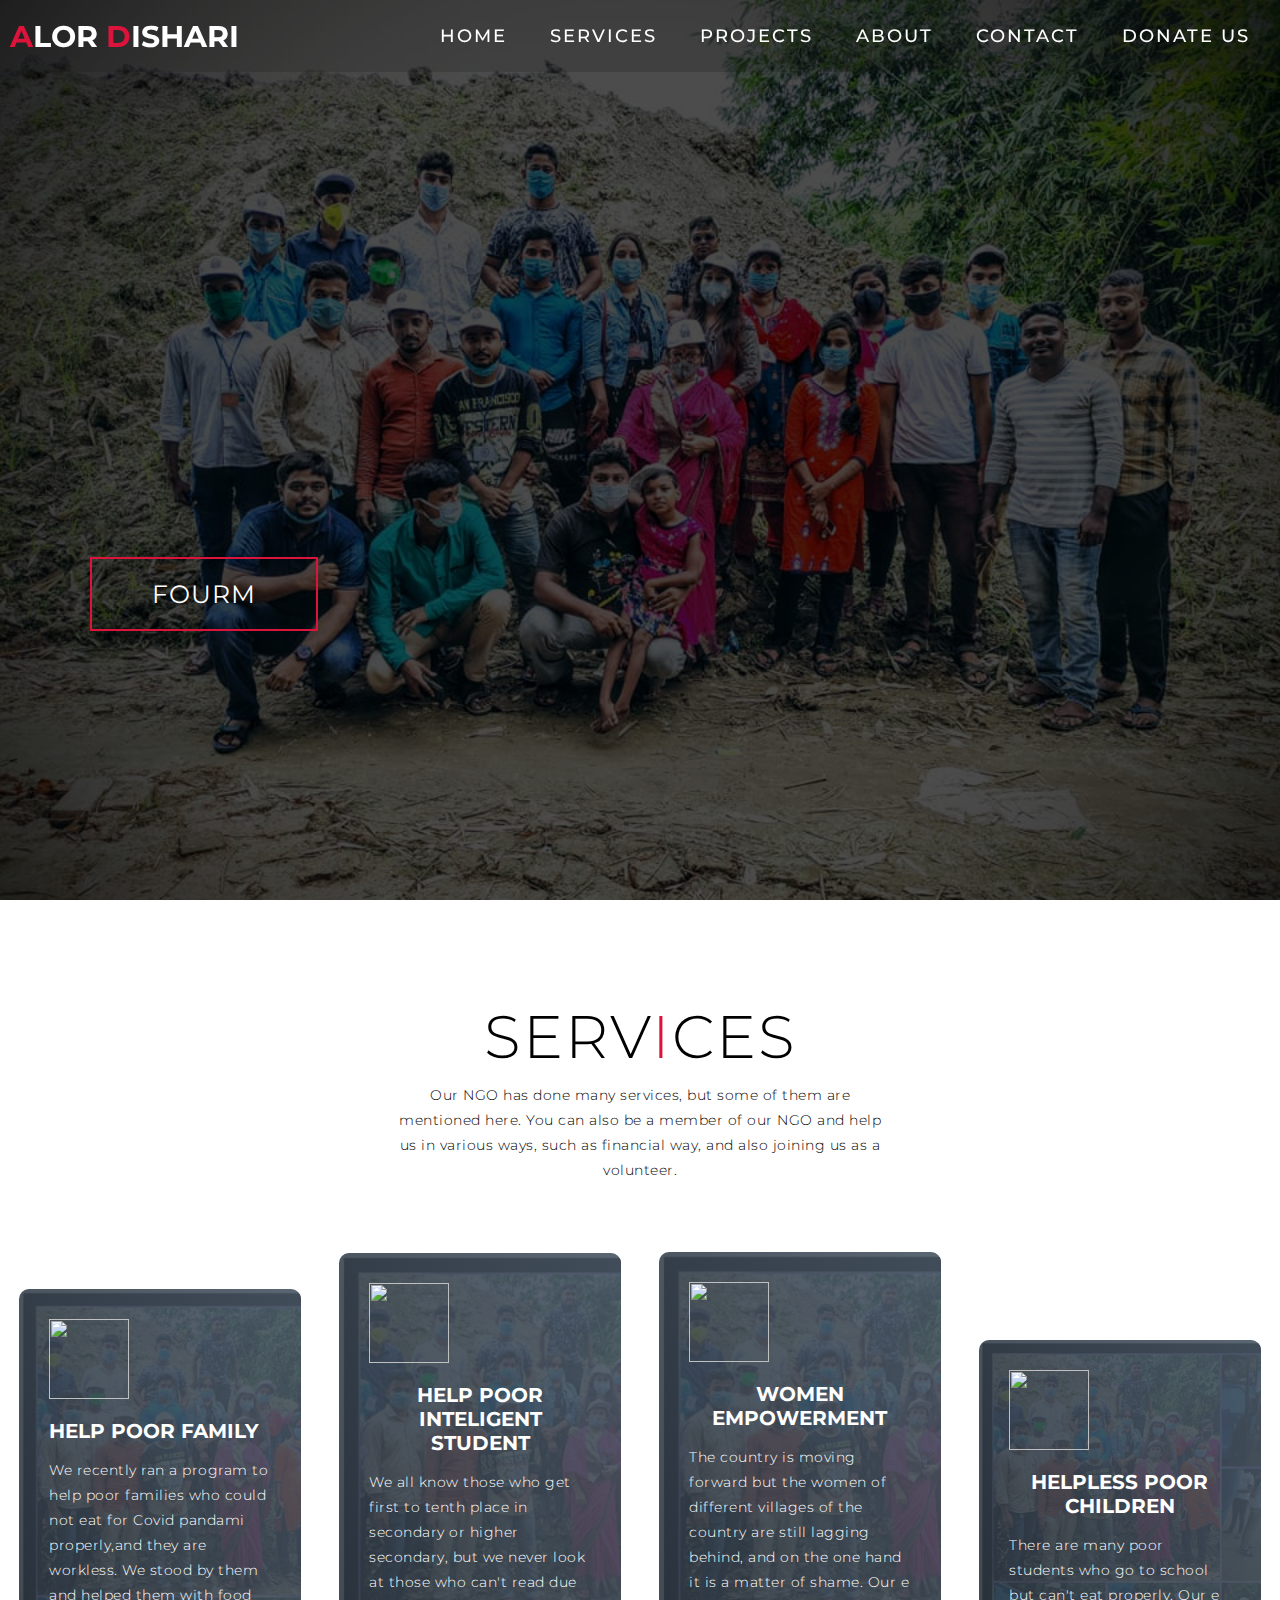
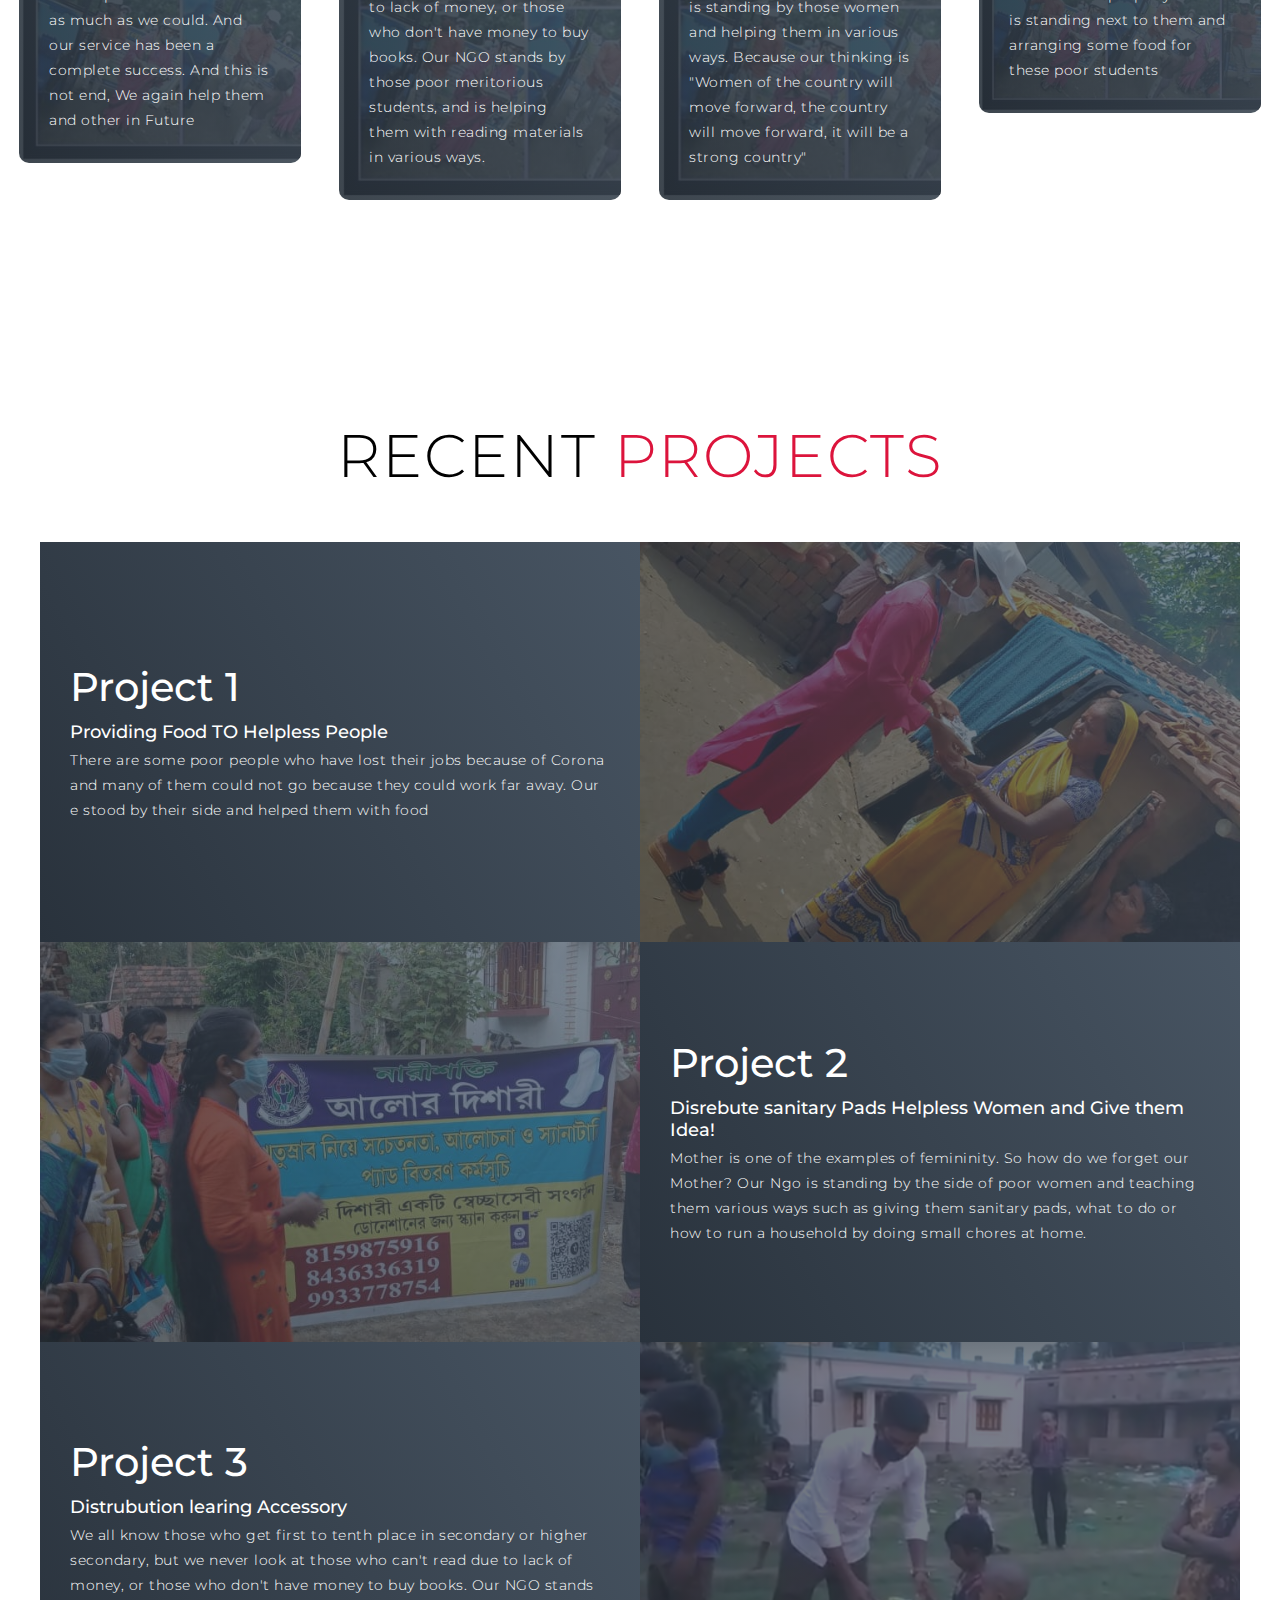
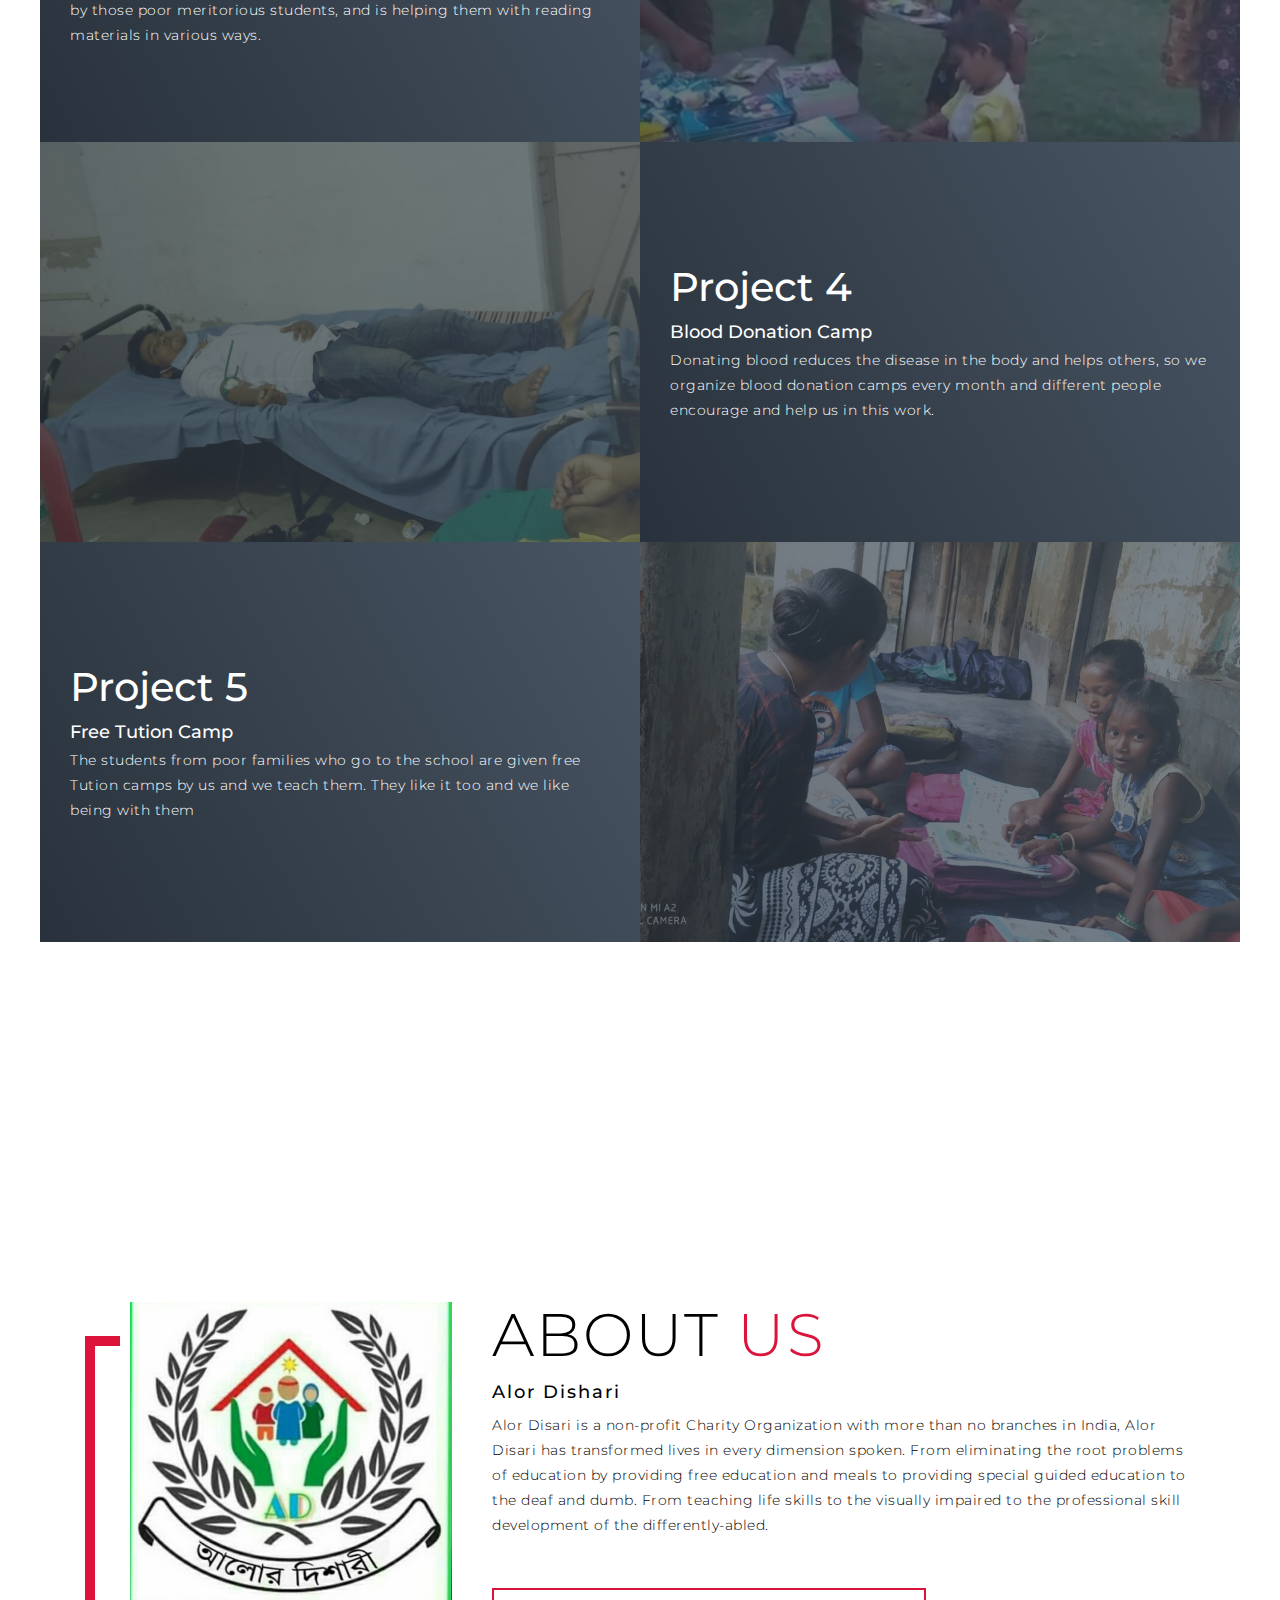
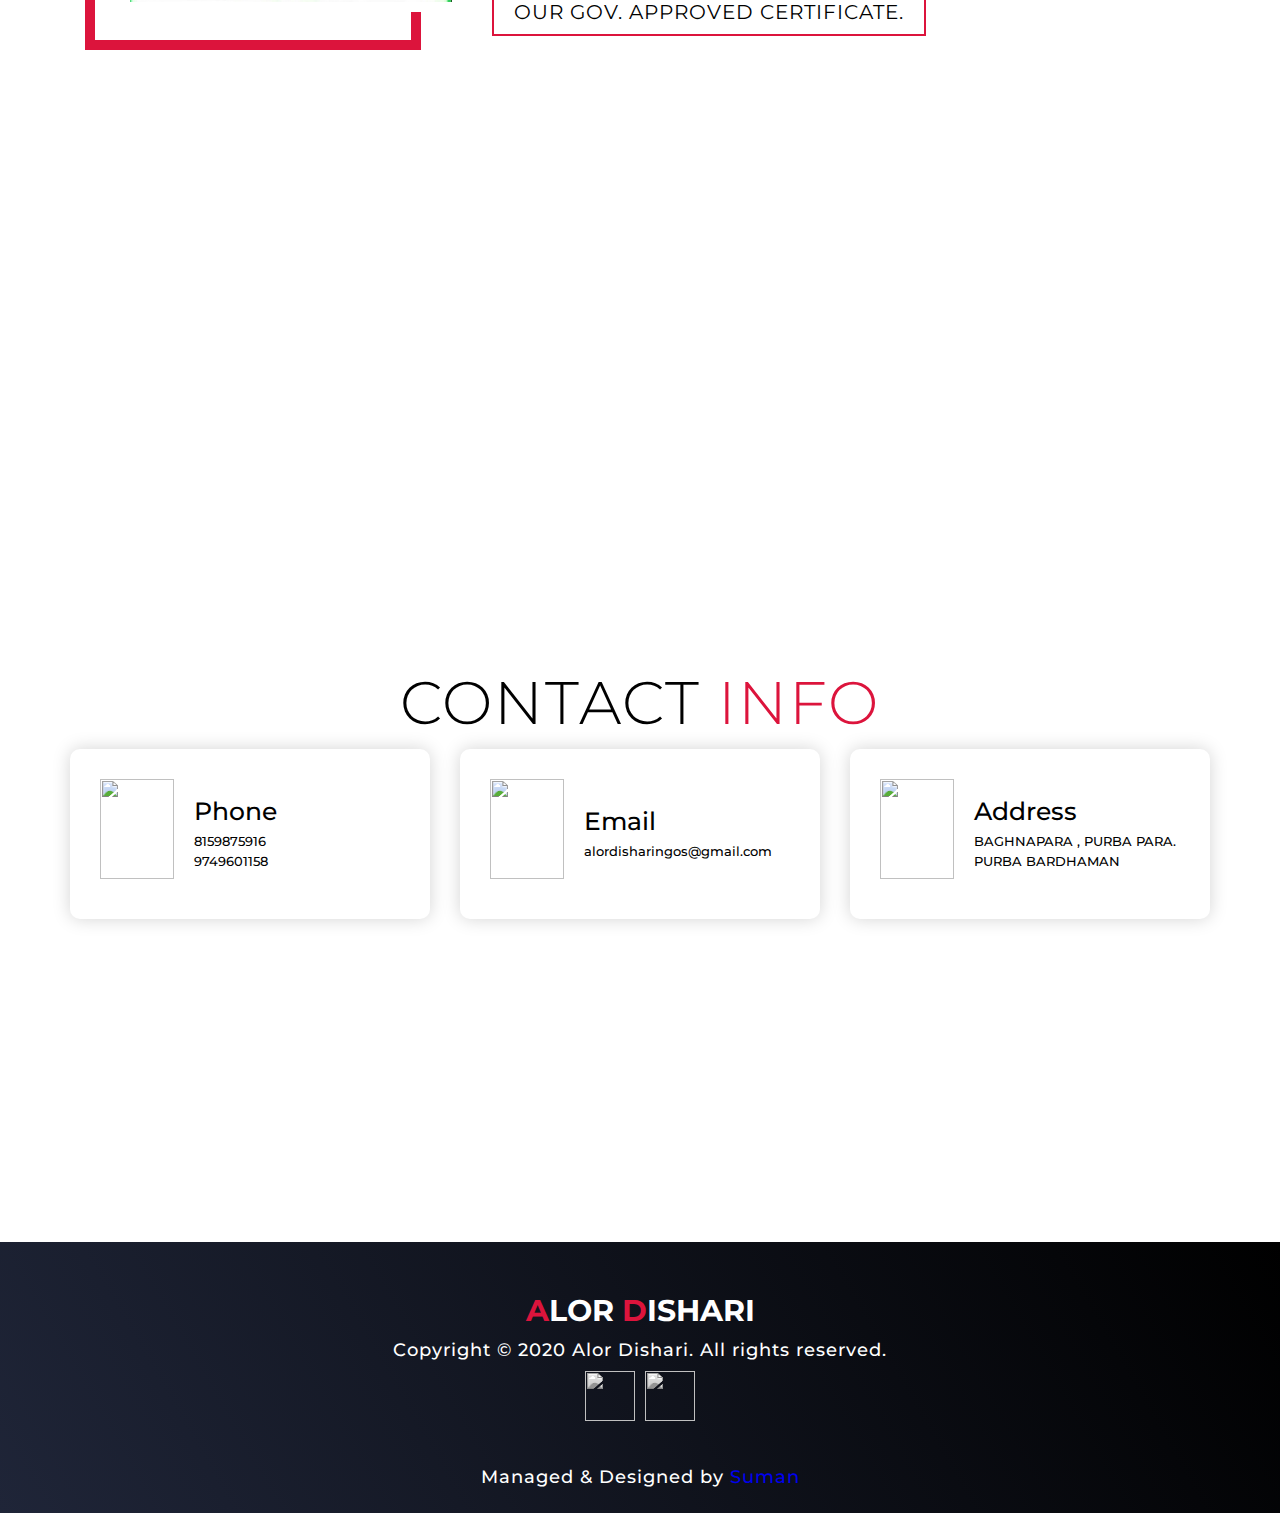
==== index.html @ 6a5d79c9 "Add files via upload" ====
<!DOCTYPE html>
<html lang="en">

<head>
  <meta charset="UTF-8">
  <meta name="viewport" content="width=device-width, initial-scale=1.0">
  <link rel="stylesheet" href="style.css">
  <title>আলোর দিশারী</title>
</head>

<body>
  <!-- Header -->
  <section id="header">
    <div class="header container">
      <div class="nav-bar">
        <div class="brand">
          <a href="#hero">
            <h1><span>A</span>lor <span>D</span>ishari</h1>
          </a>
        </div>
        <div class="nav-list">
          <div class="hamburger">
            <div class="bar"></div>
          </div>
          <ul>
            <li><a href="#hero" data-after="Home">Home</a></li>
            <li><a href="#services" data-after="Service">Services</a></li>
            <li><a href="#projects" data-after="Projects">Projects</a></li>
            <li><a href="#about" data-after="About">About</a></li>
            <li><a href="#contact" data-after="Contact">Contact</a></li>
            <li><a href="donate.html" data-after="donate">Donate Us</a></li>
          </ul>
        </div>
      </div>
    </div>
  </section>
  <!-- End Header -->


  <!-- Hero Section  -->
  <section id="hero">
    <div class="hero container">
      <div>
        <h1>Welcome to, <span></span></h1>
        <h1>Alor Dishari <span></span></h1>
        <h1>আলোর দিশারী<span></span></h1>
        <a href="https://forms.gle/U2pARm7xpKKvmxnQ7" type="button" class="cta">fourm</a>
      </div>
    </div>
  </section>
  <!-- End Hero Section  -->

  <!-- Service Section -->
  <section id="services">
    <div class="services container">
      <div class="service-top">
        <h1 class="section-title">Serv<span>i</span>ces</h1>
        <p>Our NGO has done many services, but some of them are mentioned here. You can also be a member of our NGO and help us in various ways, such as financial way, and also joining us as a volunteer. </p>
      </div>
      <div class="service-bottom">
        <div class="service-item">
          <div class="icon"><img src="https://img.icons8.com/nolan/64/family.png"/></div>
          <h2>Help Poor Family</h2>
          <p> We recently ran a program to help poor families who could not eat for  Covid pandami properly,and they are workless. We stood by them and helped them with food as much as we could. And our service has been a complete success. And this is not end, We again  help them and other in Future </p>
        </div>
        <div class="service-item">
          <div class="icon"><img src="https://img.icons8.com/fluent/48/000000/student-male.png"/></div>
          <h2>Help Poor Inteligent Student</h2>
          <p>We all know those who get first to tenth place in secondary or higher secondary, but we never look at those who can't read due to lack of money, or those who don't have money to buy books. Our NGO stands by those poor meritorious students, and is helping them with reading materials in various ways.</p>
        </div>
        <div class="service-item">
          <div class="icon"><img src="https://img.icons8.com/plasticine/100/000000/mommy-and-me-classes.png"/></div>
          <h2>Women Empowerment</h2>
          <p>The country is moving forward but the women of different villages of the country are still lagging behind, and on the one hand it is a matter of shame.
            Our e is standing by those women and helping them in various ways. Because our thinking is "Women of the country will move forward, the country will move forward, it will be a strong country"</p>
        </div>
        <div class="service-item">
          <div class="icon"><img src="https://img.icons8.com/office/64/000000/children.png"/></div>
          <h2>Helpless Poor Children</h2>
          <p>There are many poor students who go to school but can't eat properly. Our e is standing next to them and arranging some food for these poor students</p>
        </div>
      </div>
    </div>
  </section>
  <!-- End Service Section -->

  <!-- Projects Section -->
  <section id="projects">
    <div class="projects container">
      <div class="projects-header">
        <h1 class="section-title">Recent <span>Projects</span></h1>
      </div>
      <div class="all-projects">
        <div class="project-item">
          <div class="project-info">
            <h1>Project 1</h1>
            <h2>Providing Food TO Helpless People</h2>
            <p>There are some poor people who have lost their jobs because of Corona and many of them could not go because they could work far away. Our e stood by their side and helped them with food</p>
          </div>
          <div class="project-img">
            <img src="./img/ad56.jpg" alt="img">
          </div>
        </div>
        <div class="project-item">
          <div class="project-info">
            <h1>Project 2</h1>
            <h2>Disrebute sanitary Pads Helpless Women and Give them Idea!</h2>
            <p>Mother is one of the examples of femininity. So how do we forget our Mother?
              Our Ngo is standing by the side of poor women and teaching them various ways such as giving them sanitary pads, what to do or how to run a household by doing small chores at home.</p>
          </div>
          <div class="project-img">
            <img src="./img/adns.jpg" alt="img">
          </div>
        </div>
        <div class="project-item">
          <div class="project-info">
            <h1>Project 3</h1>
            <h2>Distrubution learing Accessory</h2>
            <p>We all know those who get first to tenth place in secondary or higher secondary, but we never look at those who can't read due to lack of money, or those who don't have money to buy books. Our NGO stands by those poor meritorious students, and is helping them with reading materials in various ways.</p>
          </div>
          <div class="project-img">
            <img src="./img/coopy.png" alt="img">
          </div>
        </div>
        <div class="project-item">
          <div class="project-info">
            <h1>Project 4</h1>
            <h2>Blood Donation Camp</h2>
            <p> Donating blood reduces the disease in the body and helps others, so we organize blood donation camps every month and different people encourage and help us in this work. </p>
          </div>
          <div class="project-img">
            <img src="./img/adbdc.jpg" alt="img">
          </div>
        </div>
        <div class="project-item">
          <div class="project-info">
            <h1>Project 5</h1>
            <h2>Free Tution Camp</h2>
            <p> The students from poor families who go to the school are given free Tution camps by us and we teach them. They like it too and we like being with them</p>
          </div>
          <div class="project-img">
            <img src="./img/pcdje.jpg" alt="img">
          </div>
        </div>
      </div>
    </div>
  </section>
  <!-- End Projects Section -->

  <!-- About Section -->
  <section id="about">
    <div class="about container">
      <div class="col-left">
        <div class="about-img">
          <img src="./img/IMG_20201111_085601.JPG" alt="img">
        </div>
      </div>
      <div class="col-right">
        <h1 class="section-title">About <span>Us</span></h1>
        <h2>Alor Dishari</h2>
        <p>Alor Disari is a non-profit Charity Organization with more than no branches in India, Alor Disari has transformed lives in every dimension spoken. From eliminating the root problems of education by providing free education and meals to providing special guided education to the deaf and dumb. From teaching life skills to the visually impaired to the professional skill development of the differently-abled.</p>
        <a href="https://drive.google.com/file/d/1oW7JH_U4LFrhk22Why0vvyQccdCxRaWM/view?usp=drivesdk" class="cta">Our Gov. approved Certificate.</a>
      </div>
    </div>
  </section>
  <!-- End About Section -->

  <!-- Contact Section -->
  <section id="contact">
    <div class="contact container">
      <div>
        <h1 class="section-title">Contact <span>info</span></h1>
      </div>
      <div class="contact-items">
        <div class="contact-item">
          <div class="icon"><img src="https://img.icons8.com/bubbles/100/000000/phone.png" /></div>
          <div class="contact-info">
            <h1>Phone</h1>
            <h2>8159875916</h2>
            <h2>9749601158</h2>
          </div>
        </div>
        <div class="contact-item">
          <div class="icon"><img src="https://img.icons8.com/bubbles/100/000000/new-post.png" /></div>
          <div class="contact-info">
            <h1>Email</h1>
            <h2>alordisharingos@gmail.com</h2>
           
          </div>
        </div>
        <div class="contact-item">
          <div class="icon"><img src="https://img.icons8.com/bubbles/100/000000/map-marker.png" /></div>
          <div class="contact-info">
            <h1>Address</h1>
            <h2>BAGHNAPARA , PURBA PARA.<br> PURBA BARDHAMAN</h2>
          </div>
        </div>
      </div>
    </div>
  </section>
  <!-- End Contact Section -->

  <!-- Footer -->
  <section id="footer">
    <div class="footer container">
      <div class="brand">
        <h1><span>A</span>lor <span>D</span>ishari</h1>
      </div>
      <h2>Copyright © 2020 Alor Dishari. All rights reserved.</h2>
    
      <div class="social-icon">
        <div class="social-item">
          <a
            href="https://www.facebook.com/%E0%A6%86%E0%A6%B2%E0%A7%8B%E0%A6%B0-%E0%A6%A6%E0%A6%BF%E0%A6%B6%E0%A6%BE%E0%A6%B0%E0%A7%80-105569470851467/"><img
              src="https://img.icons8.com/bubbles/100/000000/facebook-new.png" /></a>
        </div>
        <!-- <div class="social-item">
          <a href="#"><img src="https://img.icons8.com/bubbles/100/000000/instagram-new.png"/></a>
        </div> -->
        <div class="social-item">
          <a href="https://www.youtube.com/channel/UCAUhlOLMELN4B3eRsy5Ve8w"><img
              src="https://img.icons8.com/bubbles/100/000000/youtube.png" /></a>
        </div>

      </div>
      <P><h2>Managed & Designed by<a href="https://iamsuman1.github.io/SUMAN/" target="_blank" > Suman</a></P></h2>
    </div>
  </section>
  <!-- End Footer -->
  <script src="./app.js"></script>
</body>

</html>
---- style.css ----
@import 'https://fonts.googleapis.com/css?family=Montserrat:300, 400, 700&display=swap';
* {
	padding: 0;
	margin: 0;
	box-sizing: border-box;
}
html {
	font-size: 10px;
	font-family: 'Montserrat', sans-serif;
	scroll-behavior: smooth;
}
a {
	text-decoration: none;
}
.container {
	min-height: 100vh;
	width: 100%;
	display: flex;
	align-items: center;
	justify-content: center;
}
img {
	height: 100%;
	width: 100%;
	object-fit: cover;
}
p {
	color: black;
	font-size: 1.4rem;
	margin-top: 5px;
	line-height: 2.5rem;
	font-weight: 300;
	letter-spacing: .05rem;
}
.section-title {
	font-size: 4rem;
	font-weight: 300;
	color: black;
	margin-bottom: 10px;
	text-transform: uppercase;
	letter-spacing: .2rem;
	text-align: center;
}
.section-title span {
	color: crimson;
}

.cta {
	display: inline-block;
	padding: 10px 30px;
	color: white;
	background-color: transparent;
	border: 2px solid crimson;
	font-size: 2rem;
	text-transform: uppercase;
	letter-spacing: .1rem;
	margin-top: 30px;
	transition: .3s ease;
	transition-property: background-color, color;
}
.cta:hover {
	color: white;
	background-color: crimson;
}
.brand h1 {
	font-size: 3rem;
	text-transform: uppercase;
	color: white;
}
.brand h1 span {
	color: crimson;
}

/* Header section */
#header {
	position: fixed;
	z-index: 1000;
	left: 0;
	top: 0;
	width: 100vw;
	height: auto;
}
#header .header {
	min-height: 8vh;
	background-color: rgba(31, 30, 30, 0.24);
	transition: .3s ease background-color;
}
#header .nav-bar {
	display: flex;
	align-items: center;
	justify-content: space-between;
	width: 100%;
	height: 100%;
	max-width: 1300px;
	padding: 0 10px;
}
#header .nav-list ul {
	list-style: none;
	position: absolute;
	background-color: rgb(31, 30, 30);
	width: 100vw;
	height: 100vh;
	left: 100%;
	top: 0;
	display: flex;
	flex-direction: column;
	justify-content: center;
	align-items: center;
	z-index: 1;
	overflow-x: hidden;
	transition: .5s ease left;
}
#header .nav-list ul.active {
	left: 0%;
}
#header .nav-list ul a {
	font-size: 2.5rem;
	font-weight: 500;
	letter-spacing: .2rem;
	text-decoration: none;
	color: white;
	text-transform: uppercase;
	padding: 20px;
	display: block;
}
#header .nav-list ul a::after {
	content: attr(data-after);
	position: absolute;
	top: 50%;
	left: 50%;
	transform: translate(-50%, -50%) scale(0);
	color: rgba(240, 248, 255, 0.021);
	font-size: 13rem;
	letter-spacing: 50px;
	z-index: -1;
	transition: .3s ease letter-spacing;
}
#header .nav-list ul li:hover a::after {
	transform: translate(-50%, -50%) scale(1);
	letter-spacing: initial;
}
#header .nav-list ul li:hover a {
	color: crimson;
}
#header .hamburger {
	height: 60px;
	width: 60px;
	display: inline-block;
	border: 3px solid white;
	border-radius: 50%;
	position: relative;
	display: flex;
	align-items: center;
	justify-content: center;
	z-index: 100;
	cursor: pointer;
	transform: scale(.8);
	margin-right: 20px;
}
#header .hamburger:after {
	position: absolute;
	content: '';
	height: 100%;
	width: 100%;
	border-radius: 50%;
	border: 3px solid white;
	animation: hamburger_puls 1s ease infinite;
}
#header .hamburger .bar {
	height: 2px;
	width: 30px;
	position: relative;
	background-color: white;
	z-index: -1;
}
#header .hamburger .bar::after,
#header .hamburger .bar::before {
	content: '';
	position: absolute;
	height: 100%;
	width: 100%;
	left: 0;
	background-color: white;
	transition: .3s ease;
	transition-property: top, bottom;
}
#header .hamburger .bar::after {
	top: 8px;
}
#header .hamburger .bar::before {
	bottom: 8px;
}
#header .hamburger.active .bar::before {
	bottom: 0;
}
#header .hamburger.active .bar::after {
	top: 0;
}
/* End Header section */

/* Hero Section */
#hero {
	background-image: url(./img/ad5-bg.jpg);
	background-size: cover;
	background-position: top center;
	position: relative;
	z-index: 1;
}
#hero::after {
	content: '';
	position: absolute;
	left: 0;
	top: 0;
	height: 100%;
	width: 100%;
	background-color: black;
	opacity: .7;
	z-index: -1;
}
#hero .hero {
	max-width: 1200px;
	margin: 0 auto;
	padding: 0 50px;
	justify-content: flex-start;
}
#hero h1 {
	display: block;
	width: fit-content;
	font-size: 4rem;
	position: relative;
	color: transparent;
	animation: text_reveal .5s ease forwards;
	animation-delay: 1s;
}
#hero h1:nth-child(1) {
	animation-delay: 1s;
}
#hero h1:nth-child(2) {
	animation-delay: 2s;
}
#hero h1:nth-child(3) {
	animation: text_reveal_name .5s ease forwards;
	animation-delay: 3s;
}
#hero h1 span {
	position: absolute;
	top: 0;
	left: 0;
	height: 100%;
	width: 0;
	background-color: rgba(163, 143, 146, 0.082);
	animation: text_reveal_box 1s ease;
	animation-delay: .5s;
}
#hero h1:nth-child(1) span {
	animation-delay: .5s;
}
#hero h1:nth-child(2) span {
	animation-delay: 1.5s;
}
#hero h1:nth-child(3) span {
	animation-delay: 2.5s;
}

/* End Hero Section */

/* Services Section */
#services .services {
	flex-direction: column;
	text-align: center;
	max-width: 1500px;
	margin: 0 auto;
	padding: 100px 0;
}
#services .service-top {
	max-width: 500px;
	margin: 0 auto;
}
#services .service-bottom {
	display: flex;
	align-items: center;
	justify-content: center;
	flex-wrap: wrap;
	margin-top: 50px;
}
#services .service-item {
	flex-basis: 80%;
	display: flex;
	align-items: flex-start;
	justify-content: center;
	flex-direction: column;
	padding: 30px;
	border-radius: 10px;
	background-image: url(./img/img-1.png);
	background-size: cover;
	margin: 10px 5%;
	position: relative;
	z-index: 1;
	overflow: hidden;
}
#services .service-item::after {
	content: '';
	position: absolute;
	left: 0;
	top: 0;
	height: 100%;
	width: 100%;
	background-image: linear-gradient(60deg, #29323c 0%, #485563 100%);
	opacity: .9;
	z-index: -1;
}
#services .service-bottom .icon {
	height: 80px;
	width: 80px;
	margin-bottom: 20px;
}
#services .service-item h2 {
	font-size: 2rem;
	color: white;
	margin-bottom: 10px;
	text-transform: uppercase;
}
#services .service-item p {
	color: white;
	text-align: left;
}
/* End Services Section */

/* Projects section */
#projects .projects {
	flex-direction: column;
	max-width: 1200px;
	margin: 0 auto;
	padding: 100px 0;
}
#projects .projects-header h1 {
	margin-bottom: 50px;
}
#projects .all-projects {
	display: flex;
	align-items: center;
	justify-content: center;
	flex-direction: column;
}
#projects .project-item {
	display: flex;
	align-items: center;
	justify-content: center;
	flex-direction: column;
	width: 80%;
	margin: 20px auto;
	overflow: hidden;
	border-radius: 10px;
}
#projects .project-info {
	padding: 30px;
	flex-basis: 50%;
	height: 100%;
	display: flex;
	align-items: flex-start;
	justify-content: center;
	flex-direction: column;
	background-image: linear-gradient(60deg, #29323c 0%, #485563 100%);
	color: white;
}
#projects .project-info h1 {
	font-size: 4rem;
	font-weight: 500;
}
#projects .project-info h2 {
	font-size: 1.8rem;
	font-weight: 500;
	margin-top: 10px;
}
#projects .project-info p {
	color: white;
}
#projects .project-img {
	flex-basis: 50%;
	height: 300px;
	overflow: hidden;
	position: relative;
}
#projects .project-img:after {
	content: '';
	position: absolute;
	left: 0;
	top: 0;
	height: 100%;
	width: 100%;
	background-image: linear-gradient(60deg, #29323c 0%, #485563 100%);
	opacity: .7;
}
#projects .project-img img {
	transition: .3s ease transform;
}
#projects .project-item:hover .project-img img {
	transform: scale(1.1);
}
/* End Projects section */

/* About Section */
#about .about {
	flex-direction: column-reverse;
	text-align: center;
	max-width: 1200px;
	margin: 0 auto;
	padding: 100px 20px;
}
#about .col-left {
	width: 250px;
	height: 360px;
}
#about .col-right {
	width: 100%;
}
#about .col-right h2 {
	font-size: 1.8rem;
	font-weight: 500;
	letter-spacing: .2rem;
	margin-bottom: 10px;
}
#about .col-right p {
	margin-bottom: 20px;
}
#about .col-right .cta {
	color: black;
	margin-bottom: 50px;
	padding: 10px 20px;
	font-size: 2rem;
}
#about .col-left .about-img {
	height: 80%;
	width: 100%;
	position: relative;
	border: 10px solid white;
}
#about .col-left .about-img::after {
	content: '';
	position: absolute;
	left: -33px;
	top: 19px;
	height: 98%;
	width: 98%;
	border: 7px solid crimson;
	z-index: -1;
}
/* End About Section */

/* contact Section */
#contact .contact {
	flex-direction: column;
	max-width: 1200px;
	margin: 0 auto;
}
#contact .contact-items {
	width: 400px;
}
#contact .contact-item {
	width: 80%;
	padding: 20px;
	text-align: center;
	border-radius: 10px;
	padding: 30px;
	margin: 30px;
	display: flex;
	justify-content: center;
	align-items: center;
	flex-direction: column;
	box-shadow: 0px 0px 18px 0 #0000002c;
	transition: .3s ease box-shadow;
}
#contact .contact-item:hover {
	box-shadow: 0px 0px 5px 0 #0000002c;
}
#contact .icon {
	width: 70px;
	margin: 0 auto;
	margin-bottom: 10px;
}
#contact .contact-info h1 {
	font-size: 2.5rem;
	font-weight: 500;
	margin-bottom: 5px;
}
#contact .contact-info h2 {
	font-size: 1.3rem;
	line-height: 2rem;
	font-weight: 500;
}
/*End contact Section */

/* Footer */
#footer {
	background-image: linear-gradient(60deg, #1f2538 0%, #000000 100%);
}
#footer .footer {
	min-height: 200px;
	flex-direction: column;
	padding-top: 50px;
	padding-bottom: 10px;
}
#footer h2 {
	color: white;
	font-weight: 500;
	font-size: 1.8rem;
	letter-spacing: .1rem;
	margin-top: 10px;
	margin-bottom: 10px;
}
#footer .social-icon {
	display: flex;
	margin-bottom: 30px;
}
#footer .social-item {
	height: 50px;
	width: 50px;
	margin: 0 5px;
}
#footer .social-item img {
	filter: grayscale(1);
	transition: .3s ease filter;
}
#footer .social-item:hover img {
	filter: grayscale(0);
}
#footer p {
	color: white;
	font-size: 1.3rem;
}
/* End Footer */

/* Keyframes */
@keyframes hamburger_puls {
	0% {
		opacity: 1;
		transform: scale(1);
	}
	100% {
		opacity: 0;
		transform: scale(1.4);
	}
}
@keyframes text_reveal_box {
	50% {
		width: 100%;
		left: 0;
	}
	100% {
		width: 0;
		left: 100%;
	}
}
@keyframes text_reveal {
	100% {
		color: white;
	}
}
@keyframes text_reveal_name {
	100% {
		color: rgb(228, 116, 116);
		font-weight: 500;
	}
}
/* End Keyframes */

/* Media Query For Tablet */
@media only screen and (min-width: 768px) {
	.cta {
		font-size: 2.5rem;
		padding: 20px 60px;
	}
	h1.section-title {
		font-size: 6rem;
	}

	/* Hero */
	#hero h1 {
		font-size: 7rem;
	}
	/* End Hero */

	/* Services Section */
	#services .service-bottom .service-item {
		flex-basis: 45%;
		margin: 2.5%;
	}
	/* End Services Section */

	/* Project */
	#projects .project-item {
		flex-direction: row;
	}
	#projects .project-item:nth-child(even) {
		flex-direction: row-reverse;
	}
	#projects .project-item {
		height: 400px;
		margin: 0;
		width: 100%;
		border-radius: 0;
	}
	#projects .all-projects .project-info {
		height: 100%;
	}
	#projects .all-projects .project-img {
		height: 100%;
	}
	/* End Project */

	/* About */
	#about .about {
		flex-direction: row;
	}
	#about .col-left {
		width: 600px;
		height: 400px;
		padding-left: 60px;
	}
	#about .about .col-left .about-img::after {
		left: -45px;
		top: 34px;
		height: 98%;
		width: 98%;
		border: 10px solid crimson;
	}
	#about .col-right {
		text-align: left;
		padding: 30px;
	}
	#about .col-right h1 {
		text-align: left;
	}
	/* End About */

	/* contact  */
	#contact .contact {
		flex-direction: column;
		padding: 100px 0;
		align-items: center;
		justify-content: center;
		min-width: 20vh;
	}
	#contact .contact-items {
		width: 100%;
		display: flex;
		flex-direction: row;
		justify-content: space-evenly;
		margin: 0;
	}
	#contact .contact-item {
		width: 30%;
		margin: 0;
		flex-direction: row;
	}
	#contact .contact-item .icon {
		height: 100px;
		width: 100px;
	}
	#contact .contact-item .icon img {
		object-fit: contain;
	}
	#contact .contact-item .contact-info {
		width: 100%;
		text-align: left;
		padding-left: 20px;
	}
	/* End contact  */
}
/* End Media Query For Tablet */

/* Media Query For Desktop */
@media only screen and (min-width: 1200px) {
	/* header */
	#header .hamburger {
		display: none;
	}
	#header .nav-list ul {
		position: initial;
		display: block;
		height: auto;
		width: fit-content;
		background-color: transparent;
	}
	#header .nav-list ul li {
		display: inline-block;
	}
	#header .nav-list ul li a {
		font-size: 1.8rem;
	}
	#header .nav-list ul a:after {
		display: none;
	}
	/* End header */

	#services .service-bottom .service-item {
		flex-basis: 22%;
		margin: 1.5%;
	}
}
/* End  Media Query For Desktop */
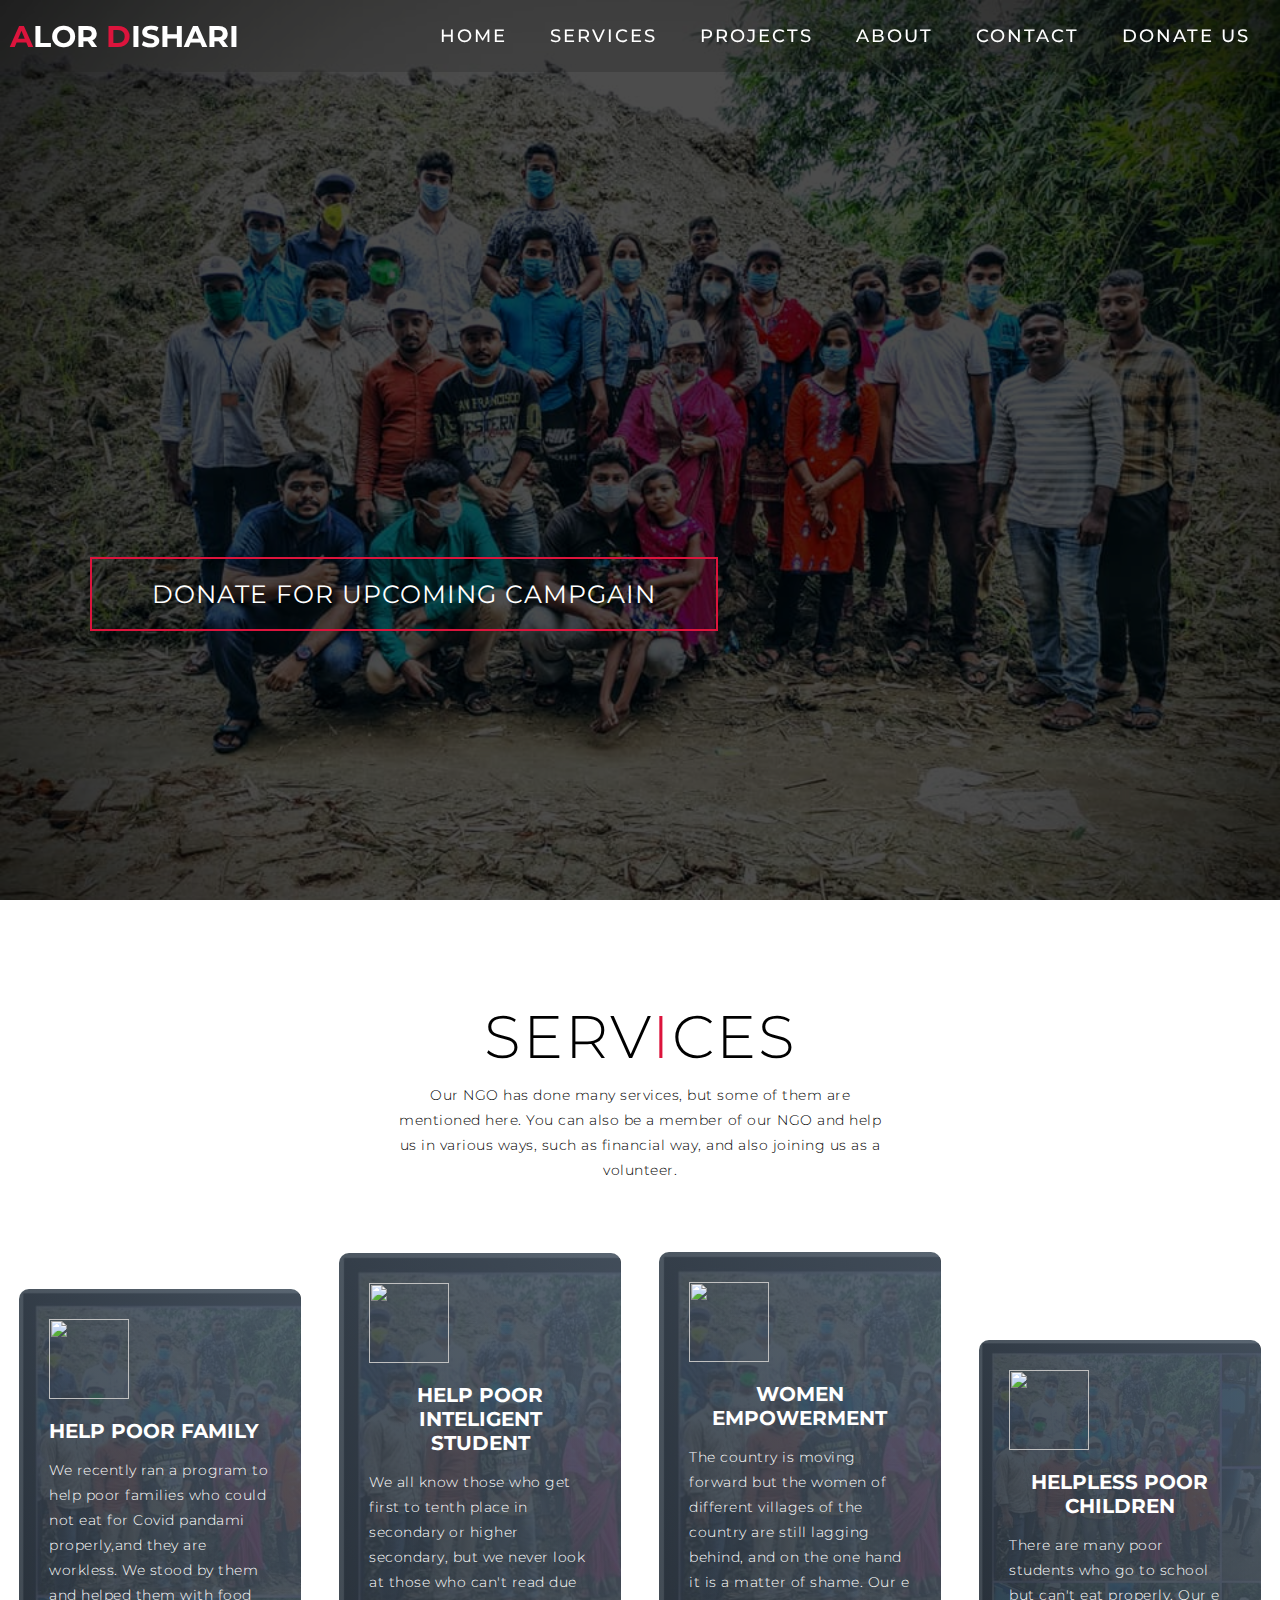
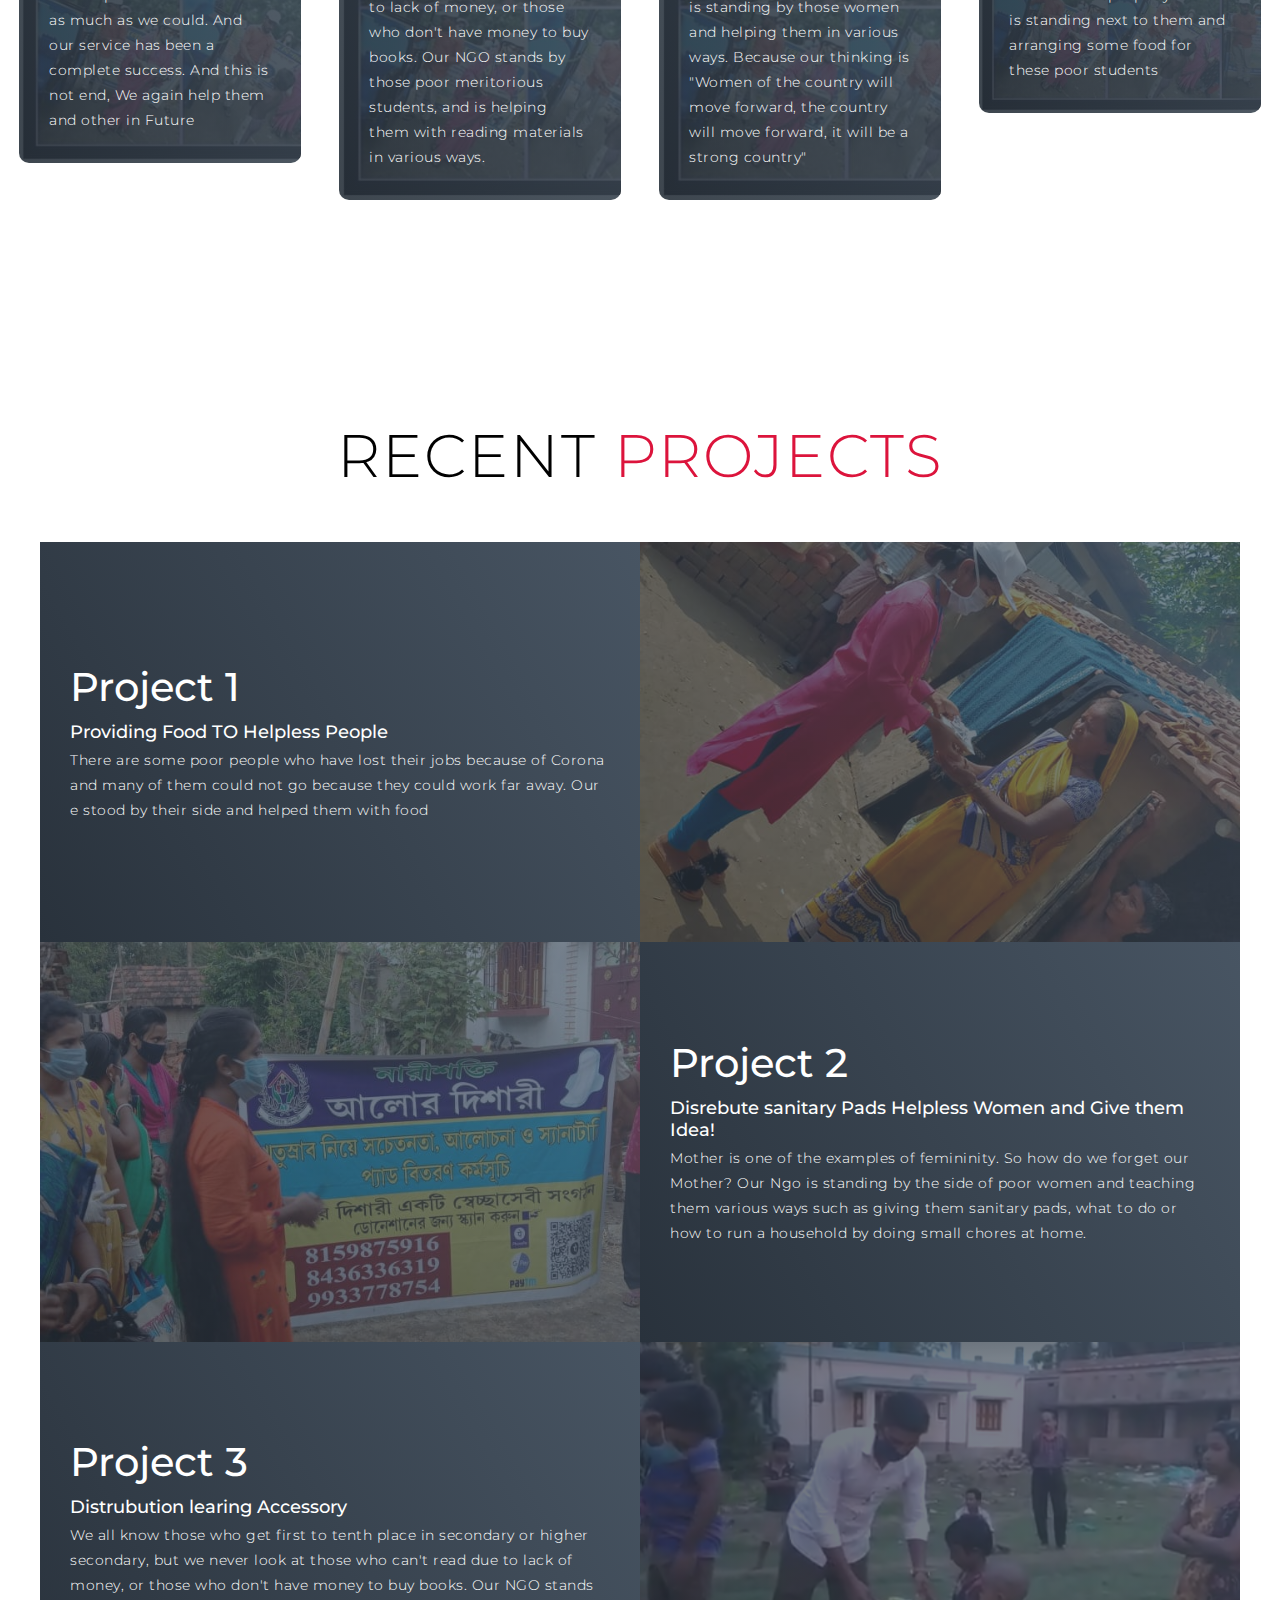
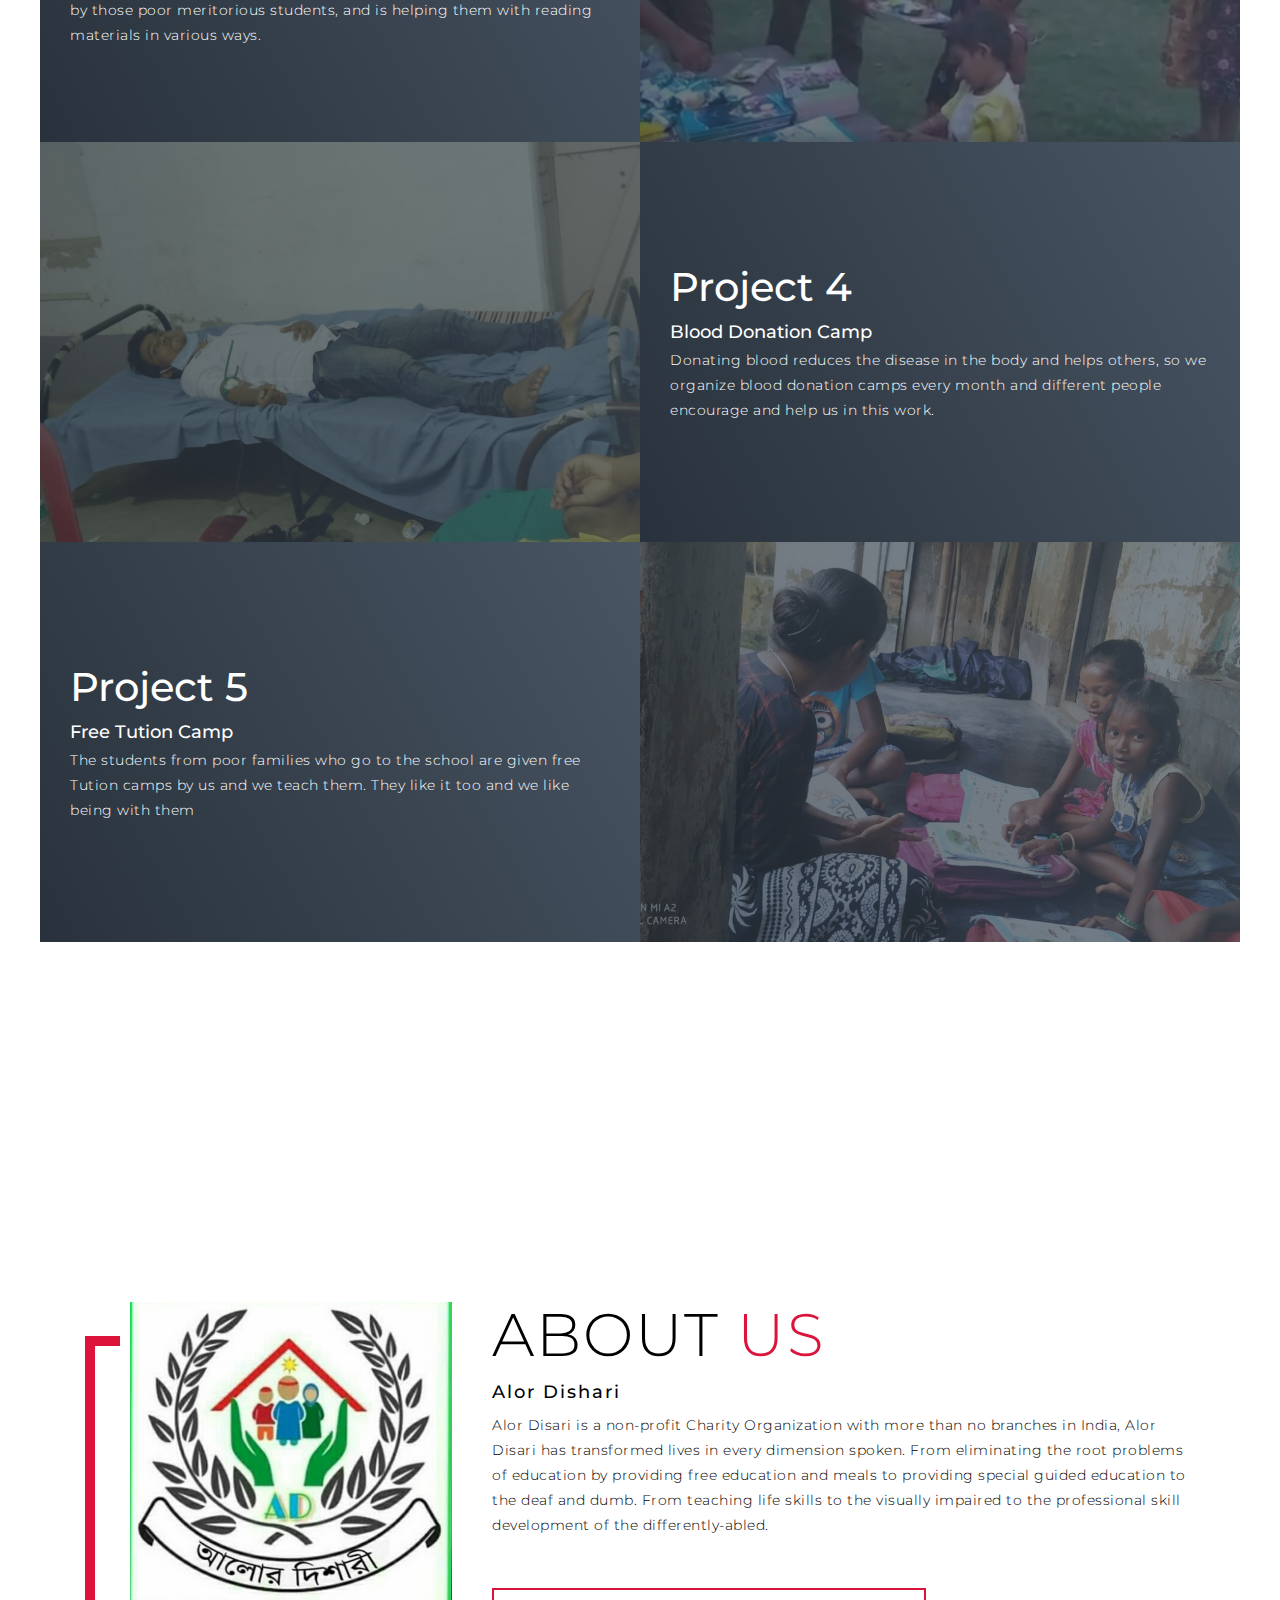
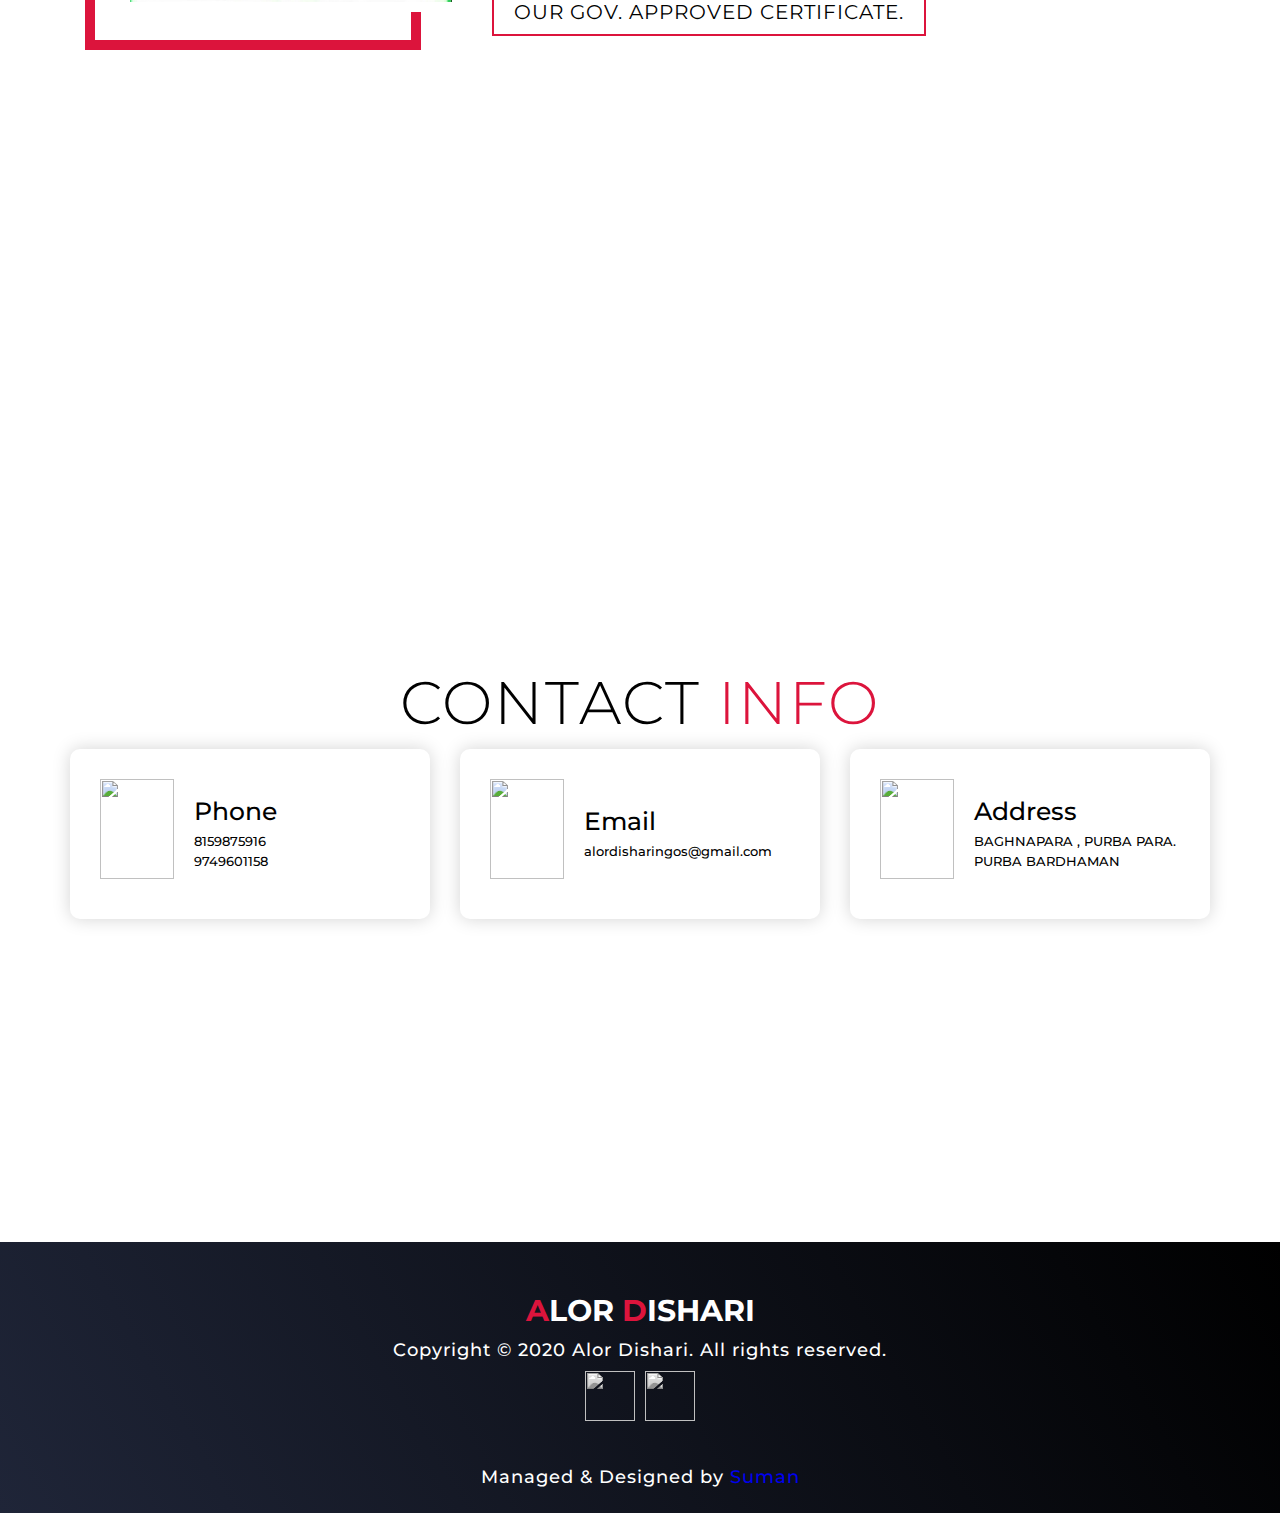
==== commit c54679dc: "Update index.html" ====
--- a/index.html
+++ b/index.html
@@ -44,7 +44,7 @@
         <h1>Welcome to, <span></span></h1>
         <h1>Alor Dishari <span></span></h1>
         <h1>আলোর দিশারী<span></span></h1>
-        <a href="https://forms.gle/U2pARm7xpKKvmxnQ7" type="button" class="cta">fourm</a>
+        <a href="https://rzp.io/l/OyXRBHNn8Q" type="button" class="cta">Donate For Upcoming Campgain</a>
       </div>
     </div>
   </section>
@@ -200,6 +200,8 @@
   </section>
   <!-- End Contact Section -->
 
+  
+
   <!-- Footer -->
   <section id="footer">
     <div class="footer container">
@@ -230,4 +232,4 @@
   <script src="./app.js"></script>
 </body>
 
-</html>+</html>
